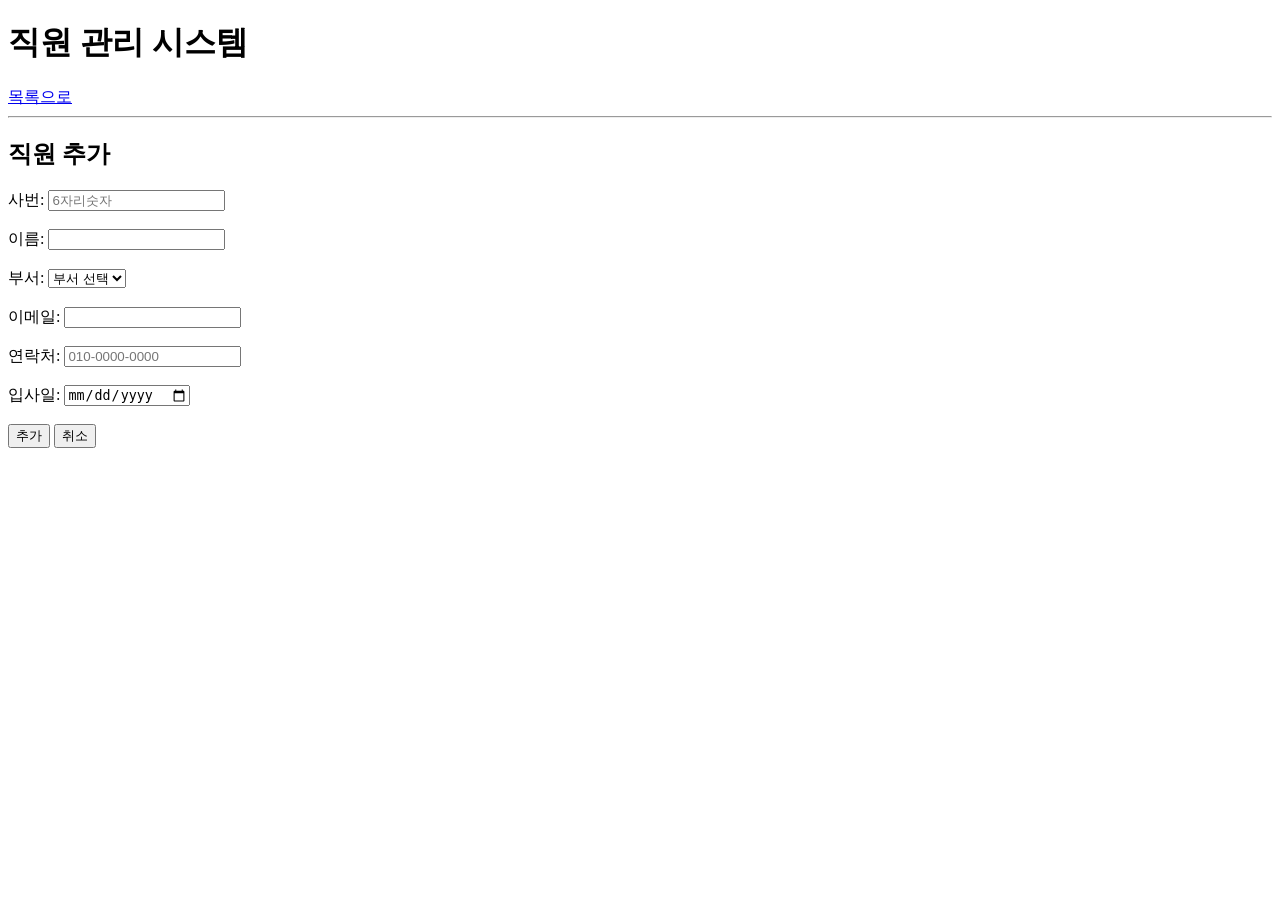
==== add.html @ 7c0afe91 "html" ====
<!DOCTYPE html>
<html lang="en">
<head>
    <meta charset="UTF-8">
    <meta name="viewport" content="width=device-width, initial-scale=1.0">
    <title>Add</title>
</head>
<body>
    <h1>직원 관리 시스템</h1>
    <a href="index.html">목록으로</a>
    <hr>

    <h2>직원 추가</h2>
        <label>사번: <input type="number" id="empId" placeholder="6자리숫자"></label><br><br>
        <label>이름: <input type="text" id="name"></label><br><br>
        <label>부서: 
            <select id="dept">
                <option value="">부서 선택</option>
                <option value="개발팀">개발팀</option>
                <option value="디자인팀">디자인팀</option>
                <option value="영업팀">영업팀</option>
            </select>
        </label><br><br>
        <label>이메일: <input type="text" id="email"></label><br><br>
        <label>연락처: <input type="text" id="phone" placeholder="010-0000-0000"></label><br><br>
        <label>입사일: <input type="date" id="hireDate"></label><br><br>

        <button type="submit">추가</button>
        <button type="button" onclick="location.href='index.html'">취소</button>
    </form>
    
</body>
</html>
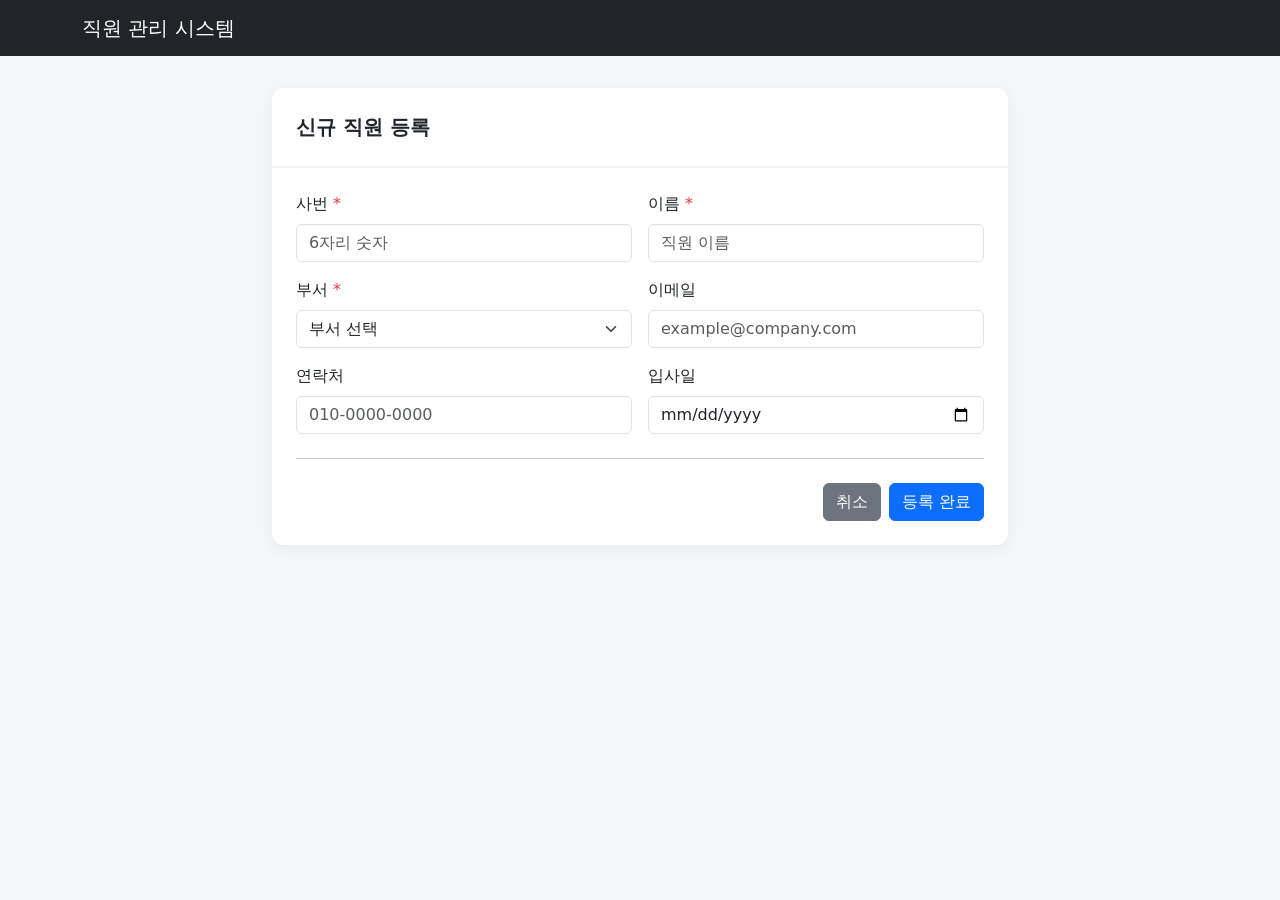
==== commit 0388d7d7: "CRUD" ====
--- a/add.html
+++ b/add.html
@@ -4,30 +4,83 @@
     <meta charset="UTF-8">
     <meta name="viewport" content="width=device-width, initial-scale=1.0">
     <title>Add</title>
+    <link href="https://cdn.jsdelivr.net/npm/bootstrap@5.3.0/dist/css/bootstrap.min.css" rel="stylesheet">
+    <link href="my.css" rel="stylesheet">
+    <script>
+        function validateForm(event) {
+            event.preventDefault();
+            const empId = document.getElementById('empId').value;
+            const name = document.getElementById('name').value;
+            const dept = document.getElementById('dept').value;
+            const email = document.getElementById('email').value;
+
+            if (name.trim() === "") { alert("이름을 입력해주세요."); return false; }
+            if (empId.length !== 6) { alert("사번은 6자리 숫자로 입력해주세요."); return false; }
+            if (dept === "") { alert("부서를 선택해주세요."); return false; }
+            const emailRegex = /^[^\s@]+@[^\s@]+\.[^\s@]+$/;
+            if (email !== "" && !emailRegex.test(email)) { alert("유효한 이메일 형식이 아닙니다."); return false; }
+
+            alert("게시물이 추가됩니다.");
+            location.href = 'index.html'; 
+        }
+    </script>
 </head>
 <body>
-    <h1>직원 관리 시스템</h1>
-    <a href="index.html">목록으로</a>
-    <hr>
-
-    <h2>직원 추가</h2>
-        <label>사번: <input type="number" id="empId" placeholder="6자리숫자"></label><br><br>
-        <label>이름: <input type="text" id="name"></label><br><br>
-        <label>부서: 
-            <select id="dept">
-                <option value="">부서 선택</option>
-                <option value="개발팀">개발팀</option>
-                <option value="디자인팀">디자인팀</option>
-                <option value="영업팀">영업팀</option>
-            </select>
-        </label><br><br>
-        <label>이메일: <input type="text" id="email"></label><br><br>
-        <label>연락처: <input type="text" id="phone" placeholder="010-0000-0000"></label><br><br>
-        <label>입사일: <input type="date" id="hireDate"></label><br><br>
-
-        <button type="submit">추가</button>
-        <button type="button" onclick="location.href='index.html'">취소</button>
-    </form>
-    
+    <nav class="navbar navbar-expand-lg navbar-dark bg-dark">
+        <div class="container">
+            <a class="navbar-brand" href="index.html">직원 관리 시스템</a>
+        </div>
+    </nav>
+    <main class="container">
+        <div class="row justify-content-center">
+            <div class="col-lg-8">
+                <div class="card custom-card">
+                    <div class="card-header custom-card-header">
+                        신규 직원 등록
+                    </div>
+                    <div class="card-body p-4">
+                        <form onsubmit="validateForm(event)">
+                            <div class="row g-3">
+                                <div class="col-md-6">
+                                    <label class="form-label">사번 <span class="text-danger">*</span></label>
+                                    <input type="number" id="empId" class="form-control" placeholder="6자리 숫자">
+                                </div>
+                                <div class="col-md-6">
+                                    <label class="form-label">이름 <span class="text-danger">*</span></label>
+                                    <input type="text" id="name" class="form-control" placeholder="직원 이름">
+                                </div>
+                                <div class="col-md-6">
+                                    <label class="form-label">부서 <span class="text-danger">*</span></label>
+                                    <select id="dept" class="form-select">
+                                        <option value="">부서 선택</option>
+                                        <option value="개발팀">개발팀</option>
+                                        <option value="디자인팀">디자인팀</option>
+                                        <option value="영업팀">영업팀</option>
+                                    </select>
+                                </div>
+                                <div class="col-md-6">
+                                    <label class="form-label">이메일</label>
+                                    <input type="email" id="email" class="form-control" placeholder="example@company.com">
+                                </div>
+                                <div class="col-md-6">
+                                    <label class="form-label">연락처</label>
+                                    <input type="text" id="phone" class="form-control" placeholder="010-0000-0000">
+                                </div>
+                                <div class="col-md-6">
+                                    <label class="form-label">입사일</label>
+                                    <input type="date" id="hireDate" class="form-control">
+                                </div>
+                            </div>
+                            <hr class="my-4">
+                            <div class="d-flex justify-content-end gap-2">
+                                <button type="button" class="btn btn-secondary" onclick="location.href='index.html'">취소</button>
+                                <button type="submit" class="btn btn-primary">등록 완료</button>
+                            </div>
+                        </form>
+                    </div>
+                </div>
+            </div>
+        </div>
+    </main>
 </body>
 </html>
--- a/my.css
+++ b/my.css
@@ -0,0 +1,60 @@
+
+body {
+    background-color: #f4f6f9;
+    display: flex;
+    flex-direction: column;
+    min-height: 100vh;
+}
+
+main {
+    flex: 1; 
+    padding: 2rem 0;
+}
+
+
+.custom-card {
+    border: none;
+    border-radius: 12px;
+    box-shadow: 0 4px 15px rgba(0, 0, 0, 0.05);
+}
+
+.custom-card-header {
+    background-color: #ffffff;
+    border-bottom: 2px solid #f4f6f9;
+    font-weight: bold;
+    font-size: 1.25rem;
+    padding: 1.5rem;
+    border-radius: 12px 12px 0 0 !important;
+}
+
+
+.table th {
+    background-color: #343a40;
+    color: white;
+}
+
+
+.form-control:focus, .form-select:focus {
+    border-color: #0d6efd;
+    box-shadow: 0 0 0 0.2rem rgba(13, 110, 253, 0.15);
+}
+
+
+footer {
+    background-color: #212529;
+    color: #adb5bd;
+    padding: 1.5rem 0;
+    text-align: center;
+    font-size: 0.9rem;
+}
+
+@media (max-width: 768px) {
+    .btn {
+        width: 100%;
+        margin-bottom: 8px;
+    }
+
+    .row.g-3 > div {
+        margin-bottom: 10px;
+    }
+}
